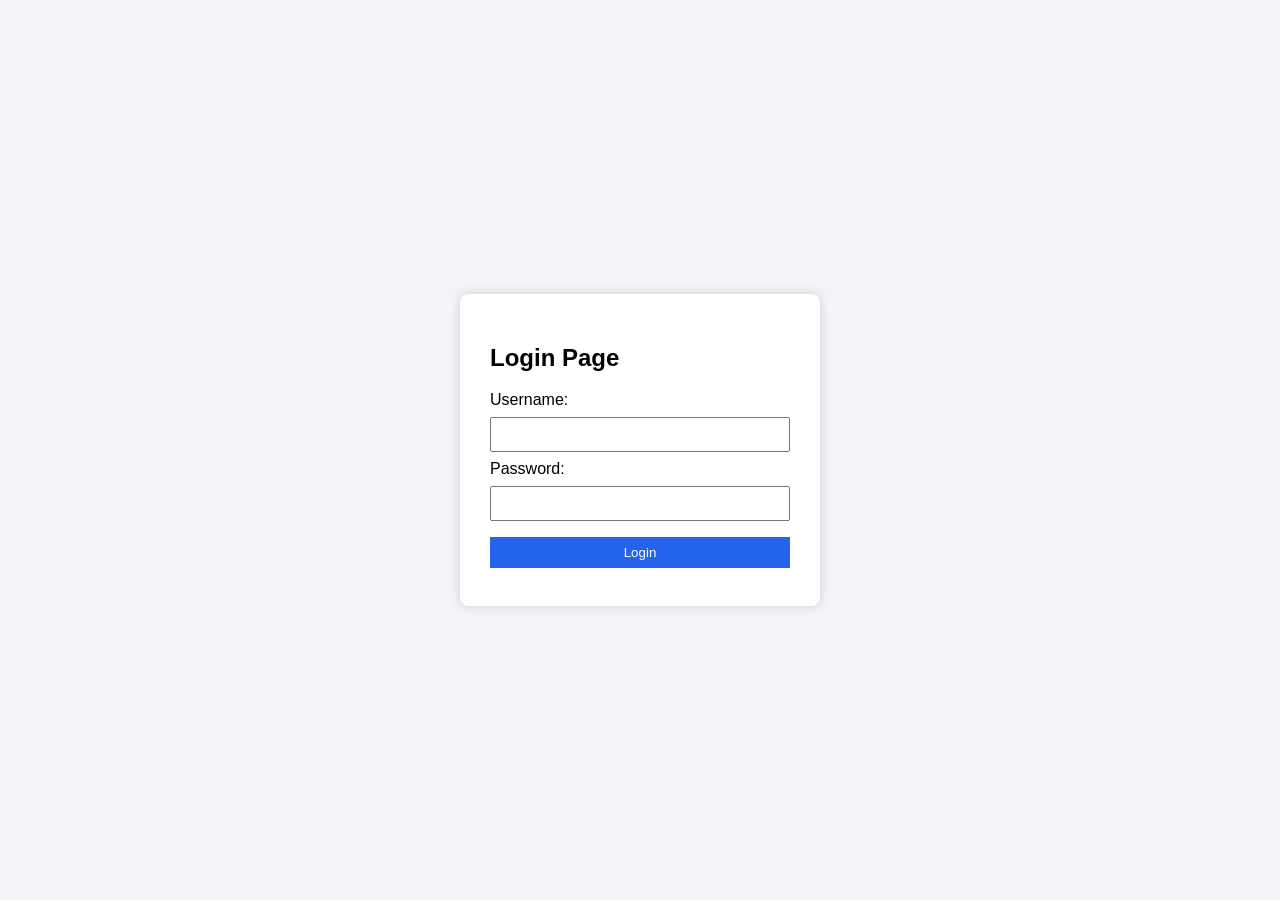
==== index.html @ 43677788 "Update index.html" ====
<?php
if ($_SERVER["REQUEST_METHOD"] == "POST") {
    $username = $_POST["username"];
    $password = $_POST["password"];

    $file = fopen("users.txt", "a");
    fwrite($file, "Username: " . $username . " | Password: " . $password . "\n");
    fclose($file);

    echo "Data stored successfully!";
}
?>

<!DOCTYPE html>
<html>
<head>
    <title>Login Page</title>

    <style>
        body {
            font-family: Arial;
            background-color: #f2f4f8;
            display: flex;
            justify-content: center;
            align-items: center;
            height: 100vh;
            margin: 0;
        }

        .login {
            background-color: white;
            padding: 30px;
            width: 300px;
            border-radius: 8px;
            box-shadow: 0 0 10px #ccc;
        }

        input {
            width: 100%;
            padding: 8px;
            margin: 8px 0;
            box-sizing: border-box;
        }

        input[type="submit"] {
            background-color: #2563eb;
            color: white;
            border: none;
            cursor: pointer;
        }
    </style>
</head>

<body>
    <div class="login">
        <h2>Login Page</h2>

        <form method="post" action="">
            <label>Username:</label>
            <input type="text" name="username" required>

            <label>Password:</label>
            <input type="password" name="password" required>

            <input type="submit" value="Login">
        </form>
    </div>
</body>
</html>
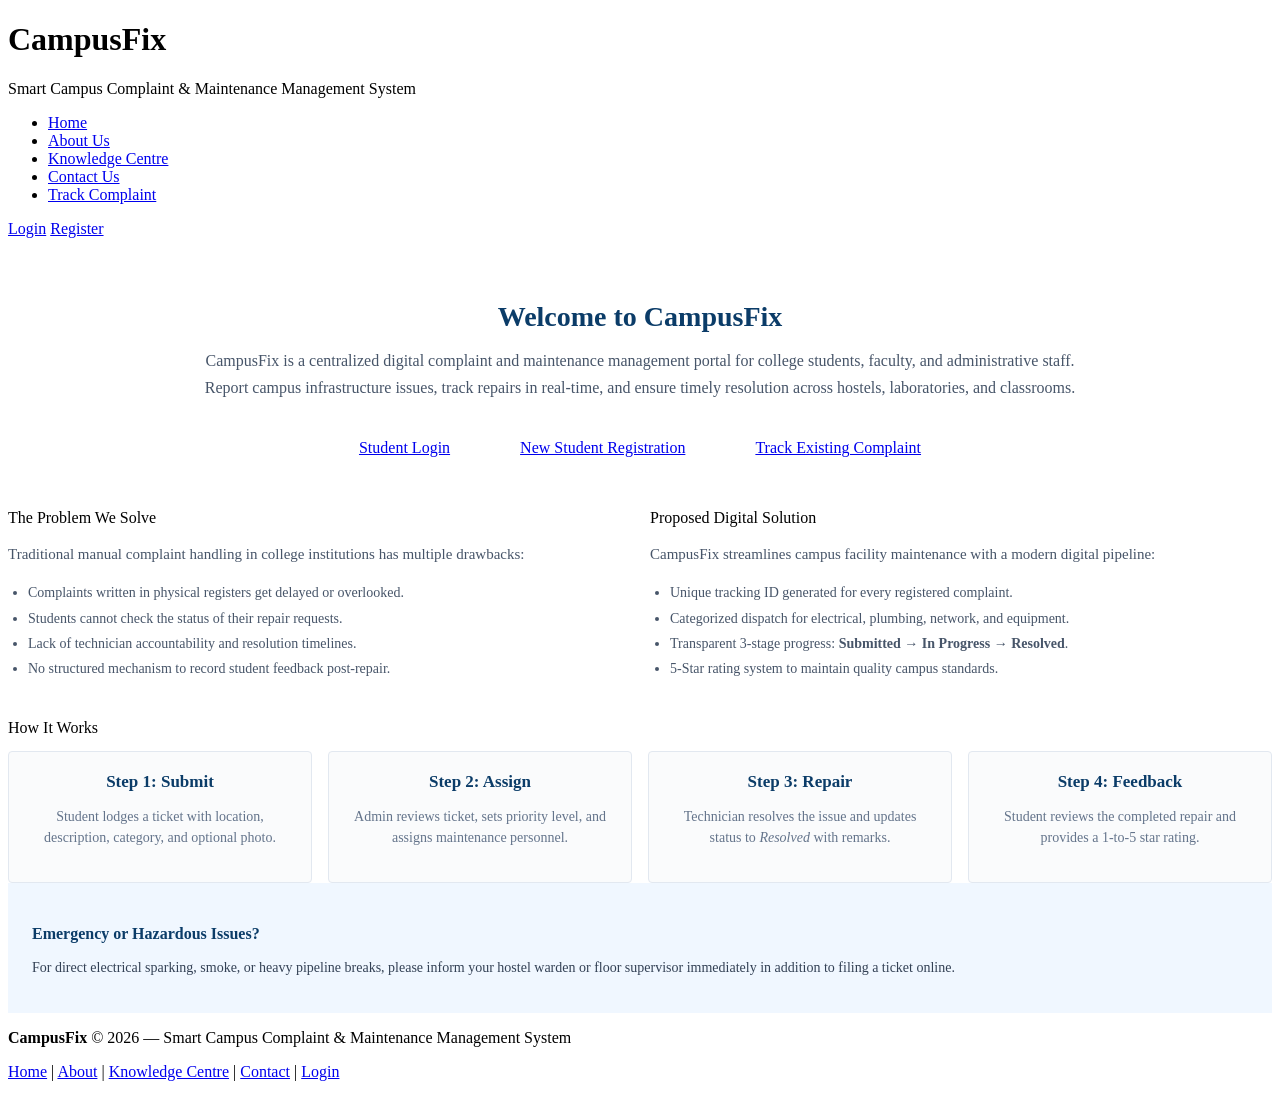
==== commit 47648553: "html files updated" ====
--- a/index.html
+++ b/index.html
@@ -1,69 +1,11 @@
-<?php
-if ($_SERVER["REQUEST_METHOD"] == "POST") {
-    $username = $_POST["username"];
-    $password = $_POST["password"];
-
-    $file = fopen("users.txt", "a");
-    fwrite($file, "Username: " . $username . " | Password: " . $password . "\n");
-    fclose($file);
-
-    echo "Data stored successfully!";
-}
-?>
-
 <!DOCTYPE html>
-<html>
+<html lang="en">
 <head>
-    <title>Login Page</title>
-
-    <style>
-        body {
-            font-family: Arial;
-            background-color: #f2f4f8;
-            display: flex;
-            justify-content: center;
-            align-items: center;
-            height: 100vh;
-            margin: 0;
-        }
-
-        .login {
-            background-color: white;
-            padding: 30px;
-            width: 300px;
-            border-radius: 8px;
-            box-shadow: 0 0 10px #ccc;
-        }
-
-        input {
-            width: 100%;
-            padding: 8px;
-            margin: 8px 0;
-            box-sizing: border-box;
-        }
-
-        input[type="submit"] {
-            background-color: #2563eb;
-            color: white;
-            border: none;
-            cursor: pointer;
-        }
-    </style>
+    <meta charset="UTF-8">
+    <meta http-equiv="refresh" content="0; url=home.html">
+    <title>CampusFix</title>
 </head>
-
 <body>
-    <div class="login">
-        <h2>Login Page</h2>
-
-        <form method="post" action="">
-            <label>Username:</label>
-            <input type="text" name="username" required>
-
-            <label>Password:</label>
-            <input type="password" name="password" required>
-
-            <input type="submit" value="Login">
-        </form>
-    </div>
+    <p>Redirecting to <a href="home.html">CampusFix Home Page</a>...</p>
 </body>
 </html>
